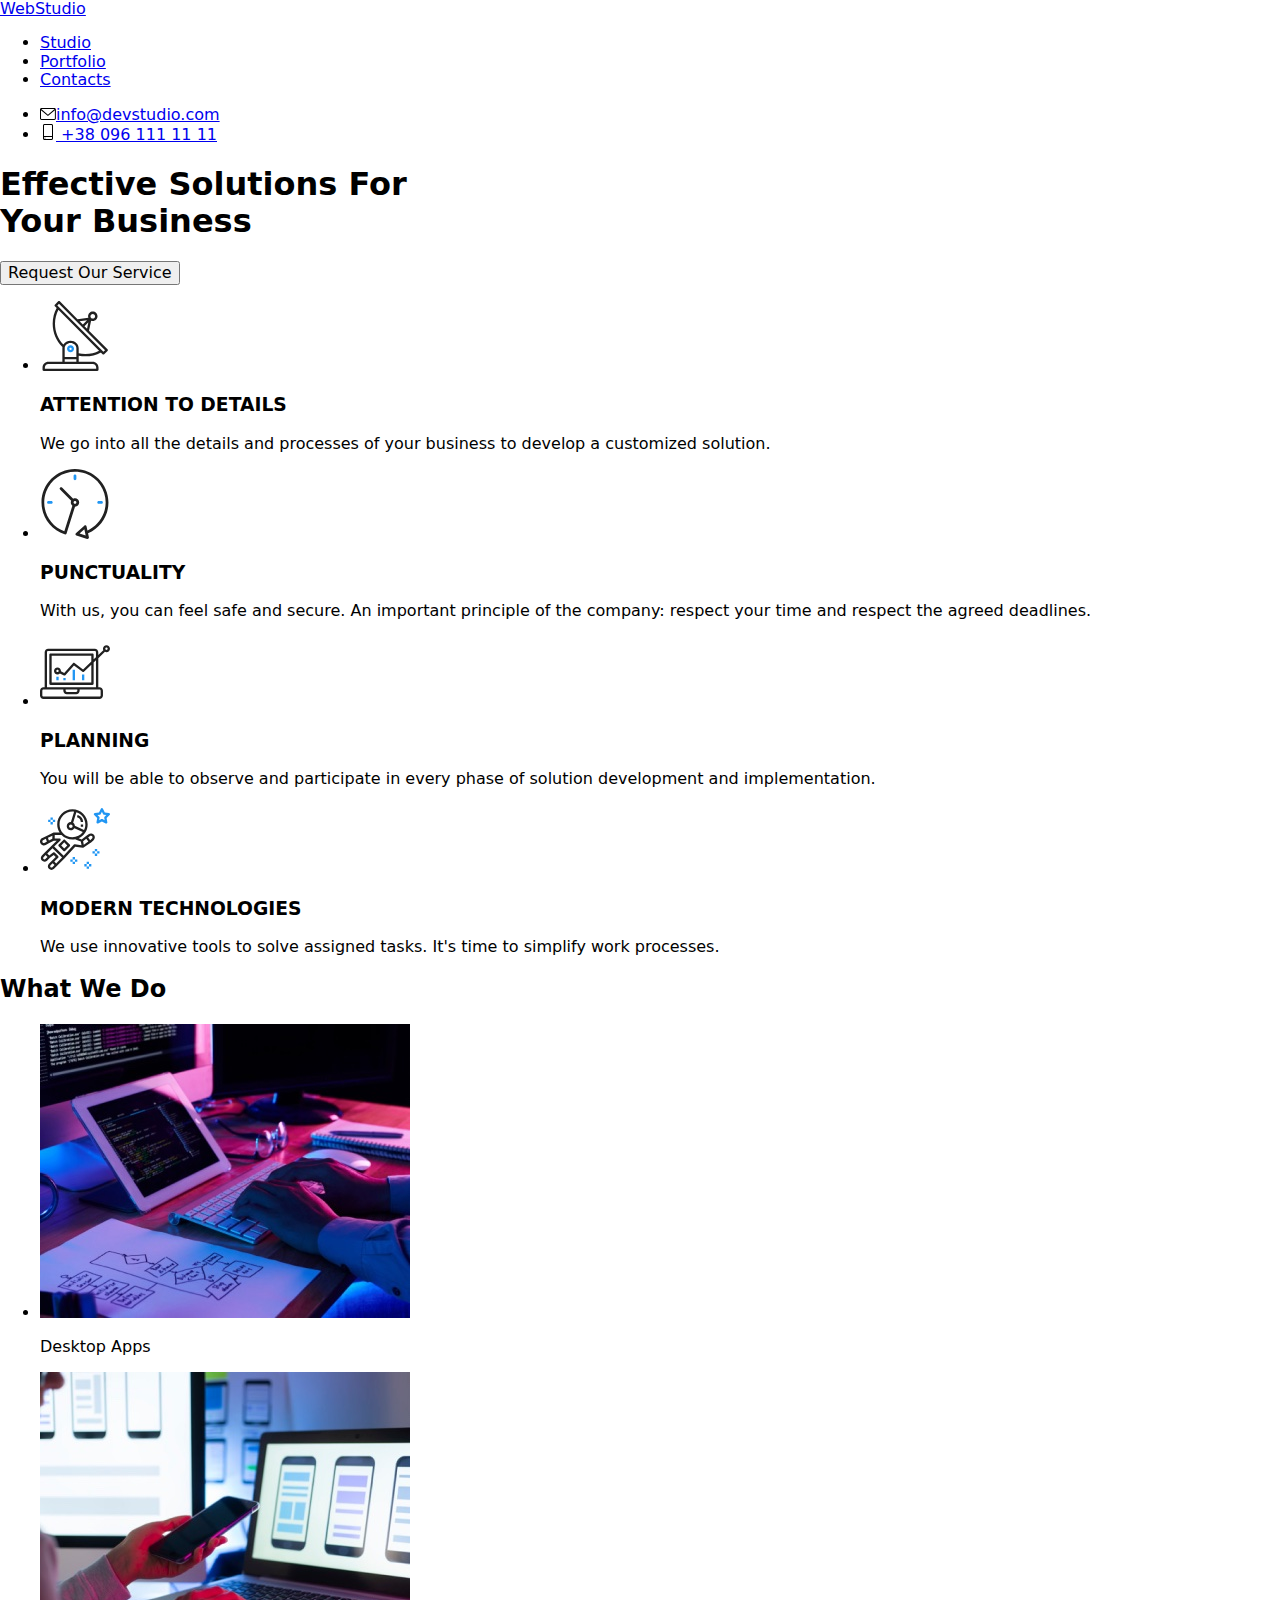
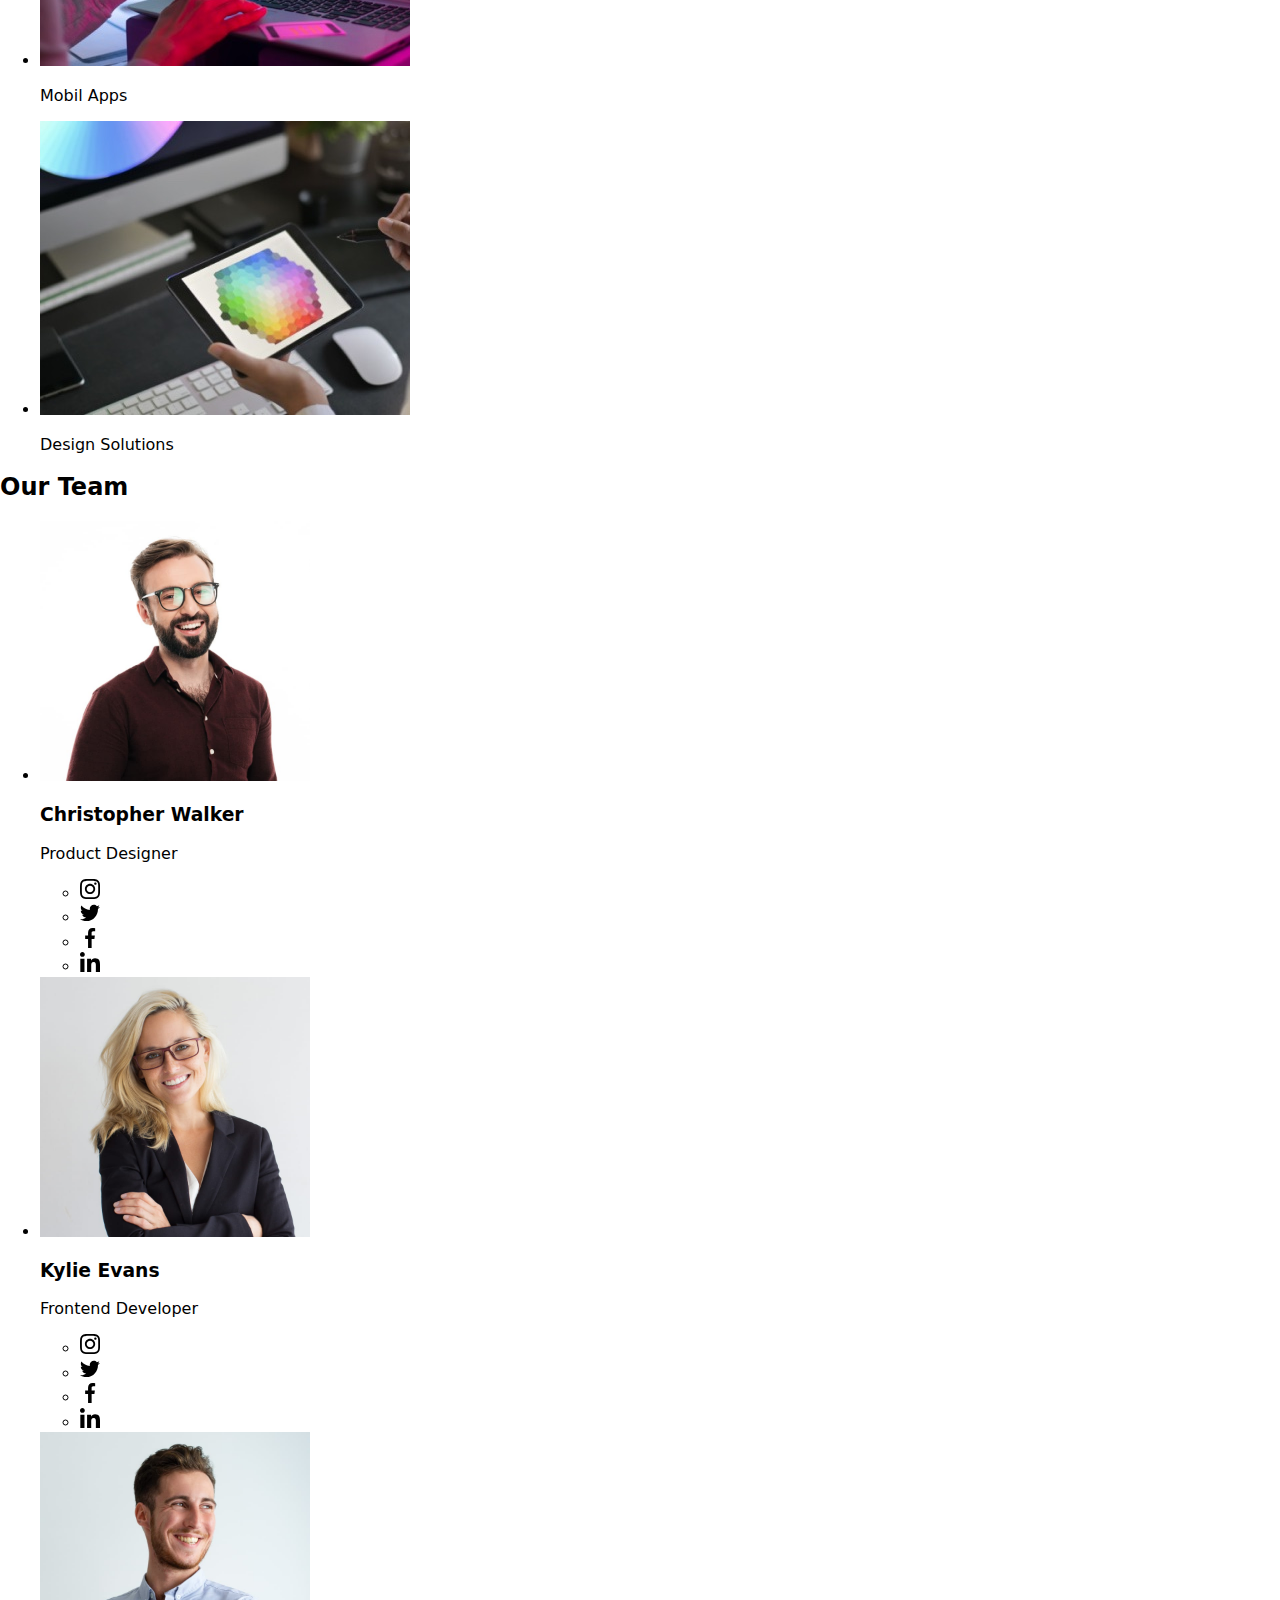
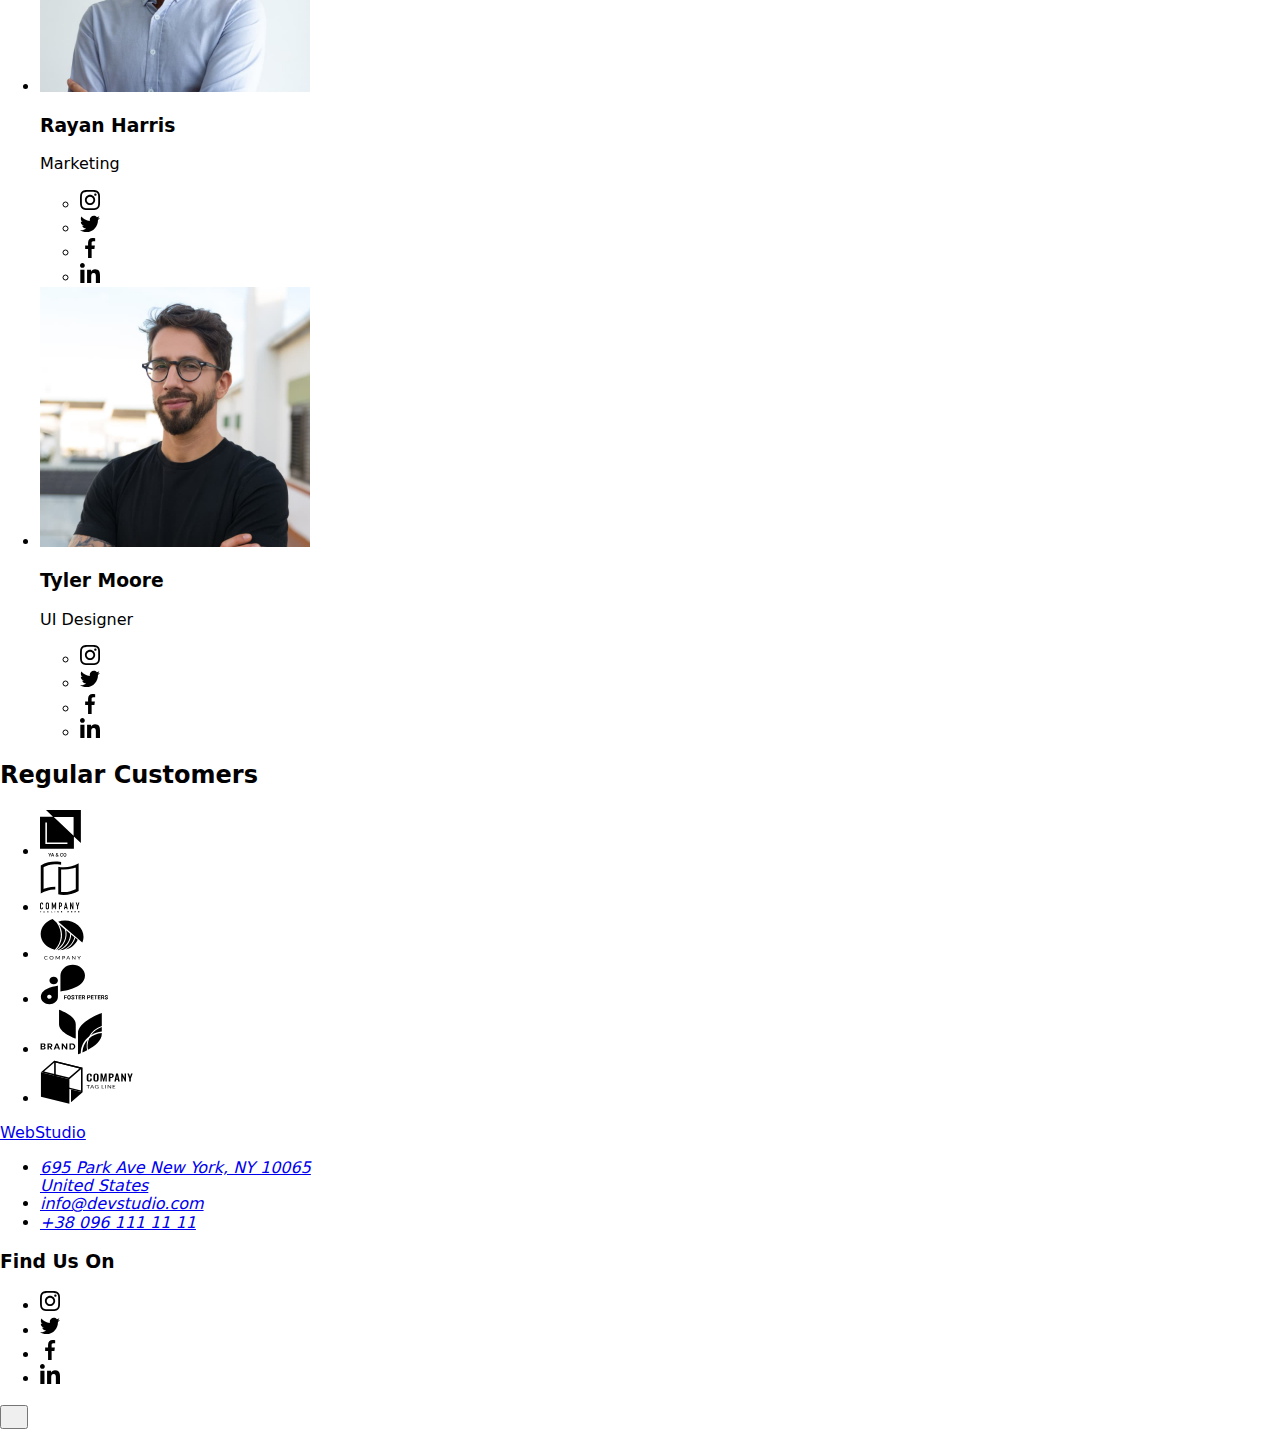
==== index.html @ 442d4e90 "Update index.html" ====
<!DOCTYPE html>
<html lang="en">

<head>
    <meta name="WebStudio" content="Effective Solutions for your Business" />
    <meta charset="UTF-8" />
    <meta http-equiv="X-UA-Compatible" content="IE=edge" />
    <meta name="viewport" content="width=device-width, initial-scale=1.0" />
    <link rel="stylesheet" href="https://cdnjs.cloudflare.com/ajax/libs/modern-normalize/1.0.0/modern-normalize.min.css" />
    <link rel="preconnect" href="https://fonts.googleapis.com" />
    <link rel="preconnect" href="https://fonts.gstatic.com" crossorigin>
    <link href="https://fonts.googleapis.com/css2?family=Raleway:wght@700&family=Roboto:wght@400;500;700;900&display=swap"
        rel="stylesheet" />
    <link rel="stylesheet" href="./css/styles.css"/>
    <title>Effective Solutions for your Business</title>
</head>

<body>

    <header class="header">
        <div class="container nav-container">
            <nav class="navbar-list">
                <a  class="logo link" 
                    href="index.html">WebStudio
                </a>
                <ul class="navbar list">
                    <li class="navbar-item"> 
                        <a class="link navbar-contact-link current-link" 
                          href="./index.html">Studio
                        </a>
                    </li>
                    <li class="navbar-item"> 
                        <a class="link navbar-contact-link" 
                          href="./portfolio.html">Portfolio
                        </a>
                    </li>
                    <li class="navbar-item"> 
                      <a class="link navbar-contact-link" href="#">Contacts</a>
                    </li>
                </ul>
            </nav>

            <ul class="nav-contacts list">
                <li class="header-contact-item">
                  <a class="link header-contact-link header-icon-link" 
                    href="mailto:info@devstudio.com">
                    <svg class="header-icon" width="16" height="12">
                    <use href="./images/icons.svg#icon-envelope"></use>
                    </svg>info@devstudio.com
                  </a>
                </li>
                <li class="header-contact-item">
                  <a class="link header-contact-link header-icon-link" 
                    href="tel:+38 096 111 11 11">
                    <svg class="header-icon" width="16" height="16">
                    <use href="./images/icons.svg#icon-smartphone"></use>
                  </svg> +38 096 111 11 11
                  </a>
                </li>
            </ul>
        </div>
    </header>

    <main>
        <section class="hero section">
          <div class="container hero-container">
            <h1 class="hero-heading">Effective Solutions For <br>Your Business</h1>
              <button class="hero-button form-open" type="button" data-modal-open>Request Our Service</button>
          </div>
        </section>

        <section class="section">
            <div class="container advantages-container">
                <ul class="advantages-list list">
                    <li class="advantages-item">
                      <div class="advantages-icons-box">
                        <svg class="advantages-icons" width="70" height="70">
                            <use href="./images/icons.svg#icon-antenna"></use>
                          </svg>
                        </div>
                        <h3 class="advantages-heading">ATTENTION TO DETAILS</h3>
                        <p class="advantages-detail">We go into all the details and processes of your business to develop a customized solution.
                        </p>
                    </li>
                    <li class="advantages-item">
                      <div class="advantages-icons-box">
                        <svg class="advantages-icons" width="70" height="70">
                          <use href="./images/icons.svg#icon-clock"></use>
                        </svg>
                      </div>
                      <h3 class="advantages-heading">PUNCTUALITY</h3>
                      <p class="advantages-detail">With us, you can feel safe and secure. An important principle of the company: respect your
                        time and respect the agreed
                        deadlines.</p>
                    </li>
                    <li class="advantages-item">
                      <div class="advantages-icons-box">
                        <svg class="advantages-icons" width="70" height="70">
                          <use href="./images/icons.svg#icon-diagram"></use>
                        </svg>
                      </div>
                      <h3 class="advantages-heading">PLANNING</h3>
                      <p class="advantages-detail">You will be able to observe and participate in every phase of solution development and
                        implementation.</p>
                    </li>
                    <li class="advantages-item">
                      <div class="advantages-icons-box">
                        <svg class="advantages-icons" width="70" height="70">
                          <use href="./images/icons.svg#icon-astronaut"></use>
                        </svg>
                      </div>
                      <h3 class="advantages-heading">MODERN TECHNOLOGIES</h3>
                      <p class="advantages-detail">We use innovative tools to solve assigned tasks. It's time to simplify work processes.</p>
                    </li>
                </ul>
            </div>
        </section>

        <section class="section section-no-top-padding">
            <div class="container we-do-container">
                <h2 class="section-heading section-heading-do">What We Do</h2>
                <ul class="we-do-list list">
                  <li class="we-do-item">
                    <img src="./images/wwdo1.jpg"
                      alt="hands at keyboard with design tree and tablet" 
                      width="370" />
                      <p class="we-do-label">Desktop Apps</p>
                  </li>
                  <li class="we-do-item">
                    <img src="./images/wwdo2.jpg"
                      alt="laptop with various design layouts on screen and hands holding smartphone"
                      width="370" />
                      <p class="we-do-label">Mobil Apps</p>
                  </li>
                  <li class="we-do-item">
                    <img src="./images/wwdo3.jpg" 
                      alt="desk with hands holding tablet with color wheel displayed"
                      width="370" />
                      <p class="we-do-label">Design Solutions</p>
                </ul>
            </div>
        </section>

        <section class="section section-team">
            <div class="container team-container">
                <h2 class="section-heading section-heading-team">Our Team</h2>
                <ul class="team-list list">
                  <li class="team-item"> 
                      <img class="team-image" 
                        src=./images/product.jpg 
                        alt=" head shot of smiling employee looking stylish"
                        width="270" /> 
                      <h3 class="team-name">
                        Christopher Walker
                      </h3>
                      <p class="team-title">
                        Product Designer
                      </p>
                      <ul class="socials-list list">
                        <li class="socials-item">
                          <a class="link socials-link" href="#">
                            <svg class="socials-icons" width="20" height="20">
                              <use class="socials-icon" href="./images/icons.svg#icon-instagram"></use>
                            </svg>
                          </a>
                        </li>
                        <li class="socials-item">
                          <a class="link socials-link" href="#">
                            <svg class="socials-icons" width="20" height="20">
                              <use href="./images/icons.svg#icon-twitter"></use>
                            </svg>
                          </a>
                        </li>
                        <li class="socials-item">
                          <a class="link socials-link" href="#">
                            <svg class="socials-icons" width="20" height="20">
                              <use href="./images/icons.svg#icon-facebook"></use>
                            </svg>
                          </a>
                        </li>
                        <li class="socials-item">
                          <a class="link socials-link" href="#">
                            <svg class="socials-icons" width="20" height="20">
                              <use href="./images/icons.svg#icon-linkedin"></use>
                            </svg>
                          </a>
                        </li>
                      </ul>
                  </li>
                  <li class="team-item">
                      <img class="team-image" 
                        src="./images/frontend.jpg" 
                        alt=" head shot of smiling employee looking stylish"
                        width="270" />
                      <h3 class="team-name">
                        Kylie Evans
                      </h3>
                      <p class="team-title">
                        Frontend Developer
                      </p>
                      <ul class="socials-list list">
                        <li class="socials-item">
                          <a class="link socials-link" href="#">
                            <svg class="socials-icons" width="20" height="20">
                              <use href="./images/icons.svg#icon-instagram"></use>
                            </svg>
                          </a>
                        </li>
                        <li class="socials-item">
                          <a class="link socials-link" href="#">
                            <svg class="socials-icons" width="20" height="20">
                              <use href="./images/icons.svg#icon-twitter"></use>
                            </svg>
                          </a>
                        </li>
                        <li class="socials-item">
                          <a class="link socials-link" href="#">
                            <svg class="socials-icons" width="20" height="20">
                              <use href="./images/icons.svg#icon-facebook"></use>
                            </svg>
                          </a>
                        </li>
                        <li class="socials-item">
                          <a class="link link socials-link" href="#">
                            <svg class="socials-icons" width="20" height="20">
                              <use href="./images/icons.svg#icon-linkedin"></use>
                            </svg>
                          </a>
                        </li>
                      </ul>
                  </li>
                  <li class="team-item">
                      <img class="team-image" 
                        src="./images/marketing.jpg" 
                        alt=" head shot of smiling employee looking stylish"
                        width="270" />
                      <h3 class="team-name">
                        Rayan Harris
                      </h3>
                      <p class="team-title">
                        Marketing
                      </p>
                      <ul class="socials-list list">
                        <li class="socials-item">
                          <a class="socials-link" href="#">
                            <svg class="socials-icons" width="20" height="20">
                              <use href="./images/icons.svg#icon-instagram"></use>
                            </svg>
                          </a>
                        </li>
                        <li class="socials-item">
                          <a class="link socials-link" href="#">
                            <svg class="socials-icons" width="20" height="20">
                              <use href="./images/icons.svg#icon-twitter"></use>
                            </svg>
                          </a>
                        </li>
                        <li class="socials-item">
                          <a class="link socials-link" href="#">
                            <svg class="socials-icons" width="20" height="20">
                              <use href="./images/icons.svg#icon-facebook"></use>
                            </svg>
                          </a>
                        </li>
                        <li class="socials-item">
                          <a class="link socials-link" href="#">
                            <svg class="socials-icons" width="20" height="20">
                              <use href="./images/icons.svg#icon-linkedin"></use>
                            </svg>
                          </a>
                        </li>
                      </ul>
                  </li>
                  <li class="team-item">
                      <img class="team-image" 
                        src="./images/uidesign.jpg" 
                        alt=" head shot of smiling employee looking stylish"
                        width="270" />
                      <h3 class="team-name">
                        Tyler Moore
                      </h3>
                      <p class="team-title">
                         UI Designer
                      </p>
                      <ul class="socials-list list">
                        <li class="socials-item">
                          <a class="link socials-link" href="#">
                            <svg class="socials-icons" width="20" height="20">
                              <use href="./images/icons.svg#icon-instagram"></use>
                            </svg>
                          </a>
                        </li>
                        <li class="socials-item">
                          <a class="link socials-link" href="#">
                            <svg class="socials-icons" width="20" height="20">
                              <use href="./images/icons.svg#icon-twitter"></use>
                            </svg>
                          </a>
                        </li>
                        <li class="socials-item">
                          <a class="link socials-link" href="#">
                            <svg class="socials-icons" width="20" height="20">
                              <use href="./images/icons.svg#icon-facebook"></use>
                            </svg>
                          </a>
                        </li>
                        <li class="socials-item">
                          <a class="link socials-link" href="#">
                            <svg class="socials-icons" width="20" height="20">
                              <use href="./images/icons.svg#icon-linkedin"></use>
                            </svg>
                          </a>
                        </li>
                      </ul>
                  </li>
                </ul>
            </div>
        </section>

        <section class="section section-clients">
          <div class="container clients-container">
            <h2 class="section-heading section-heading-clients">Regular Customers</h2>
            <ul class="clients-list list">
              <li class="clients-item">
                <a href="#" class="link clients-link">
                  <svg class="clients-icon" width="41" height="47">
                      <use href="./images/icons.svg#icon-yacoone"></use>
                    </svg>
                  </a>
              </li>
              <li class="clients-item">
                <a href="#" class="link clients-link">
                  <svg class="clients-icon" width="40" height="52">
                    <use href="./images/icons.svg#icon-clienttwo"></use>
                  </svg>
                </a>
              </li>
              <li class="clients-item">
                  <a href="#" class="link clients-link">
                    <svg class="clients-icon" width="44" height="42">
                      <use href="./images/icons.svg#icon-clientthree"></use>
                    </svg>
                  </a>
              </li>
              <li class="clients-item">
                  <a href="#" class="link clients-link">
                    <svg class="clients-icon" width="85" height="41">
                      <use href="./images/icons.svg#icon-fosterpetersfour"></use>
                    </svg>
                  </a>
              </li>
              <li class="clients-item">
                  <a href="#" class="link clients-link">
                    <svg class="clients-icon" width="63" height="46">
                      <use href="./images/icons.svg#icon-clientfive"></use>
                    </svg>
                  </a>
              </li>
              <li class="clients-item">
                  <a href="#" class="link link clients-link">
                    <svg class="clients-icon" width="94" height="44">
                      <use href="./images/icons.svg#icon-clientsix"></use>
                    </svg>
                  </a>
              </li>
            </ul>
          </div>
        </section>

    </main>
    
<footer class="footer">
  <div class="container footer-container">
    <div class="footer-logo-box">
      <a class="link logo logo-footer" href="index.html">WebStudio
      </a>
      <address class="address">
        <ul class="list-address list">
          <li>
            <a class="link footer-address-link" href="#">695 Park Ave New York, NY 10065<br>United States</a>
          </li>
          <li>
            <a class="link footer-address-link" href="mailto:info@devstudio.com">info@devstudio.com</a>
          </li>
          <li>
            <a class="link footer-address-link" href="tel:+38 096 111 11 11"> +38 096 111 11 11</a>
          </li>
        </ul>
    </div>
    <div class="footer-icon-box">
      <h3 class="footer-header">Find Us On</h3>
      <ul class="footer-socials-list list">
        <li class="footer-socials-item">
          <a class="link footer-socials-link" href="#">
            <svg class="footer-socials-icon" width="20" height="20">
              <use href="./images/icons.svg#icon-instagram"></use>
            </svg>
          </a>
        </li>
        <li class="footer-socials-item">
          <a class="link footer-socials-link" href="#">
            <svg class="footer-socials-icon" width="20" height="20">
              <use href="./images/icons.svg#icon-twitter"></use>
            </svg>
          </a>
        </li>
        <li class="footer-socials-item">
          <a class="link footer-socials-link" href="#">
            <svg class="footer-socials-icon" width="20" height="20">
              <use href="./images/icons.svg#icon-facebook"></use>
            </svg>
          </a>
        </li>
        <li class="footer-socials-item">
          <a class="link footer-socials-link" href="#">
            <svg class="footer-socials-icon" width="20" height="20">
              <use href="./images/icons.svg#icon-linkedin"></use>
            </svg>
          </a>
        </li>
        </ul>
      </div>
     </address>
    </div>
</footer>

  <div class="backdrop is-hidden" data-modal>
    <div class="modal-content">
      <button type="button" class="form-close button" data-modal-close="">
        <svg class="close" width="12" height="10">
        <use href="./images/icons.svg#icon-close"></use>
      </svg>
      </button>
    </div>
  </div>

  <script src="./js/modal.js"></script>
</body>

</html>
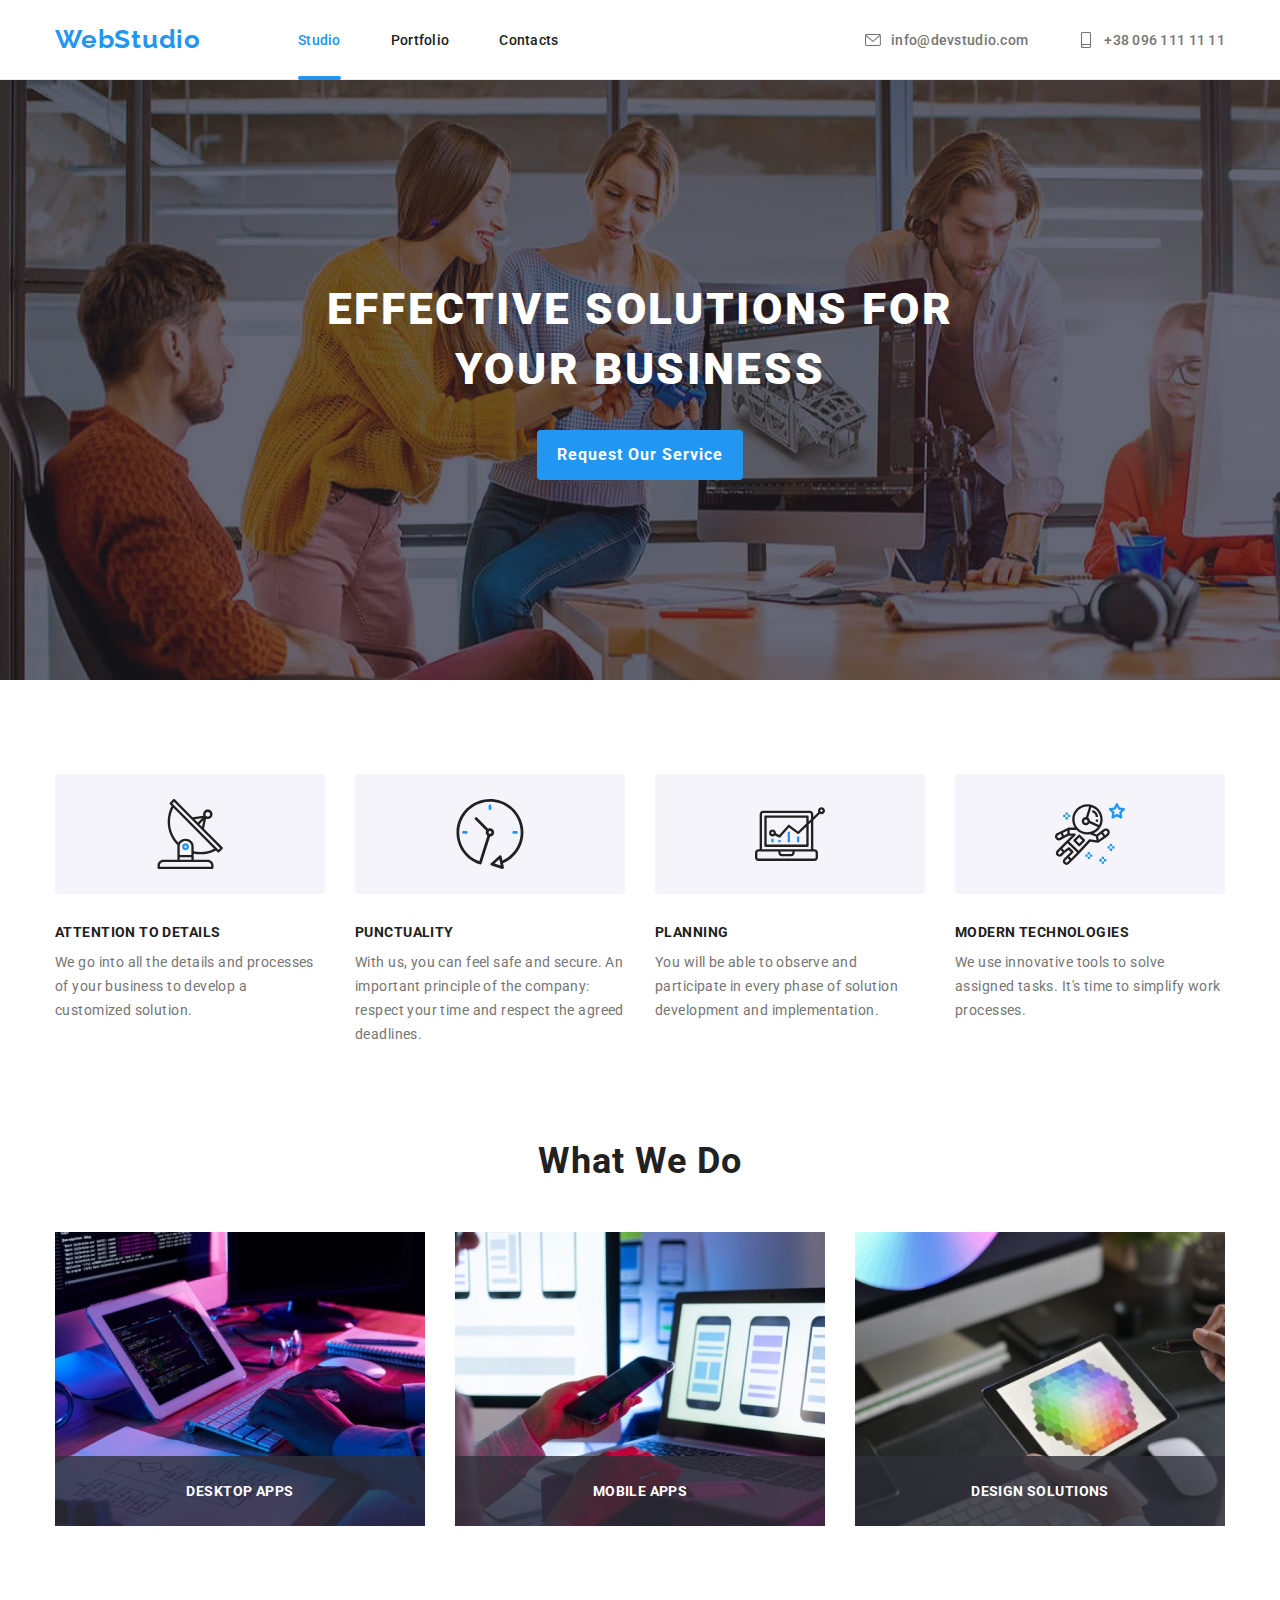
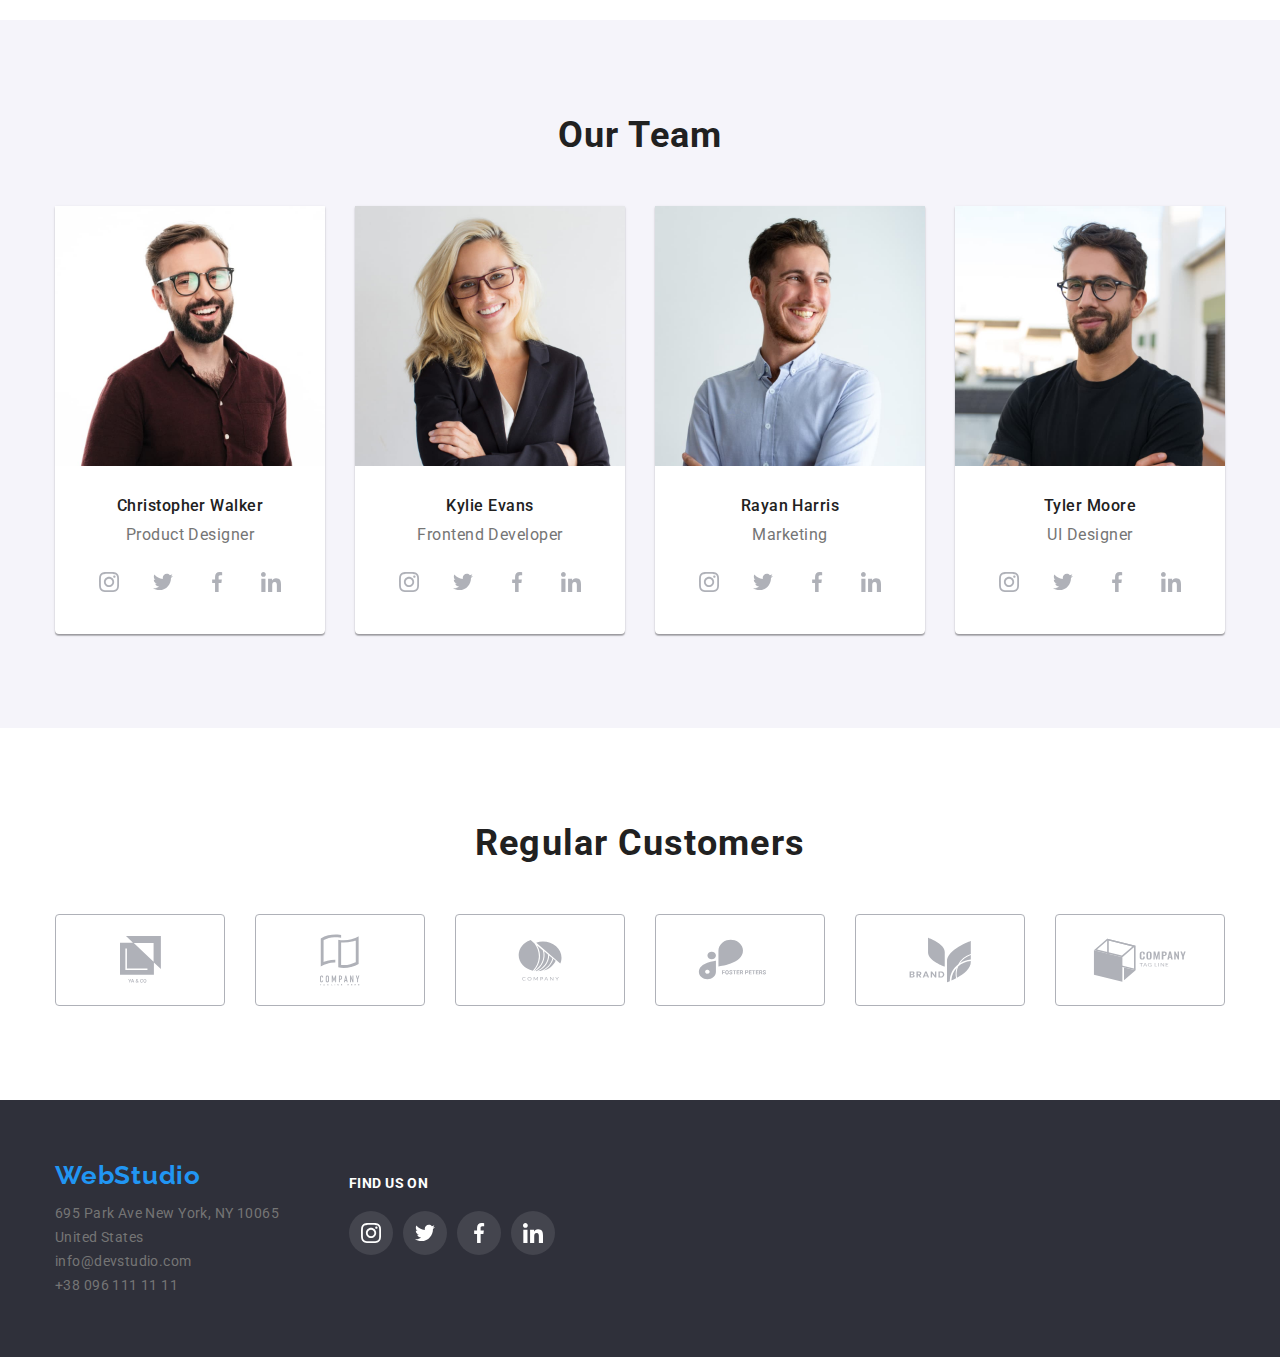
==== commit 7c3e0ede: "Update index.html" ====
--- a/index.html
+++ b/index.html
@@ -130,7 +130,7 @@
                     <img src="./images/wwdo2.jpg"
                       alt="laptop with various design layouts on screen and hands holding smartphone"
                       width="370" />
-                      <p class="we-do-label">Mobil Apps</p>
+                      <p class="we-do-label">Mobile Apps</p>
                   </li>
                   <li class="we-do-item">
                     <img src="./images/wwdo3.jpg" 
--- a/css/styles.css
+++ b/css/styles.css
@@ -0,0 +1,740 @@
+/* doc styles*/
+
+:focus{
+    outline: none;
+  }
+  /* hero hover button color   #188CE8  */
+  
+  :root{
+   --main-color: #212121;
+   --sub-color:#757575;
+   --icon-color: #AFB1B8;
+   --sub-font-size: 16px;
+   --main-background-color:#FFFFFF;
+   --sub-background-color: #F5F4FA;
+   --dark-accent-color: #2196F3;
+   --light-accent-color:#FFFFFF;
+  }
+  
+  body{
+    font-family: Roboto, sans-serif;
+    font-style: normal;
+    font-size: 14px;
+    color: var(--main-color);
+    font-size: var(--main-font-size);
+    background-color: var(--main-background-color);
+  }
+  
+  /* default styles*/
+  
+  h1,
+  h2,
+  h3,
+  h4,
+  h5,
+  h6,
+  p {
+    margin: 0;
+  }
+  
+  html {
+    box-sizing: border-box;
+  }
+  
+  *,
+  *::after,
+  *::before {
+    box-sizing: inherit;
+  }
+  
+  img {
+    display: block;
+    max-width: 100%;
+    height: auto;
+  }
+  
+  address {
+    font-style: normal;
+  }
+  
+  .link {
+    text-decoration: none;
+    color: inherit;
+  }
+  
+  .list {
+    list-style: none;
+    padding: 0;
+    margin: 0;
+  }
+   /*specific styles*/
+  
+  .container{
+    width:1200px;
+    margin: 0 auto;
+    padding: 0 15px;
+  }
+  
+  .section{
+    padding-top:94px;
+    padding-bottom:94px;
+  }
+  
+  .header{
+    border-bottom: 1px solid #ECECEC;
+  }
+  
+  .nav-container{
+    display: flex;
+    align-items: center;
+    justify-content: space-between;
+  }
+  
+  .navbar-list{
+    display: flex;
+    align-items: center;
+  }
+  
+  .navbar-item:not(:last-child){
+  margin-right: 50px;
+  }
+  
+  .navbar{
+    display:flex;
+    margin-left: 97px;
+  }
+  
+  .navbar-item{
+    align-items: center;
+  }
+  .nav-contacts{
+    display: flex;
+  }
+  
+  .header-contact-item:not(:last-child) {
+    margin-right: 50px;
+  }
+  
+  .header-contact-item,
+  .navbar-item{
+    display: block;
+  }
+  
+  .logo{
+    font-family: Raleway, sans-serif;
+    font-size:  26px;
+    font-weight: 700;
+    color: var(--dark-accent-color);
+    line-height: 31px;
+    letter-spacing: 0.03em;
+  }
+  
+  .navbar-contact-link{
+    padding: 32px 0 31px 0;
+    font-weight: 500;
+    font-size:14px;
+    line-height: 16px;
+    letter-spacing: 0.02em;
+    transition-property: color;
+    transition-duration: 250ms ;
+    transition-timing-function: cubic-bezier(0.4, 0, 0.2, 1);
+  }
+  
+  /* .header-icon-link{
+    display: flex;
+    align-items: center;
+    justify-content:center;
+    color:var(--sub-color);
+    cursor:pointer;
+    transition-property: color;
+    transition-duration: 250ms;
+    transition-timing-function: cubic-bezier(0.4, 0, 0.2, 1);
+  } */
+  
+  .header-icon{
+    fill:currentColor;
+    margin-right: 10px;
+  }
+  
+  .current-link,
+  .navbar-contact-link:focus, 
+  .header-contact-link:focus,
+  .header-icon-link:focus,
+  .navbar-contact-link:hover,
+  .header-contact-link:hover,
+  .header-icon-link:hover{
+  color: var(--dark-accent-color);
+  }
+   
+  .navbar-item{
+    display:flex;
+  } 
+  
+  .navbar-contact-link{
+    position: relative;
+    transition-property: color;
+    transition-duration: 250ms;
+    transition-timing-function: cubic-bezier(0.4, 0, 0.2, 1);
+  
+  }
+  
+  .header-contact-link{
+    display:flex;
+    align-items:center;
+    color: var(--sub-color);
+    padding: 32px 0 31px 0;
+    font-weight:500;
+    font-size:14px;
+    line-height: 16px;
+    letter-spacing: 0.02em;
+    transition-property: color;
+    transition-duration: 250ms;
+    transition-timing-function: cubic-bezier(0.4, 0, 0.2, 1);
+  }
+  
+  .current-link::after{
+    position: absolute;
+    display:inline-block;
+    left: 0;
+    bottom: -1px;
+    background-color: var(--dark-accent-color);
+    content: "";
+    width: 100%;
+    height:4px;
+    border-radius: 2px;
+  }
+  
+  .hero-button:focus,
+  .hero-button:hover{
+    background-color: #188CE8;
+  }
+  
+  .form-close:hover,
+  .form-close:focus{
+    fill: var(--dark-accent-color);
+  }
+  
+  .socials-link:focus,
+  .socials-link:hover{
+    background-color: var(--dark-accent-color);
+    color: var(--light-accent-color)
+  }
+  
+  
+  .clients-linkfocus,
+  .clients-link:hover {
+    border: 1px solid #2196F3;
+    color: var(--dark-accent-color);
+  
+  }
+  
+  .filter-button:focus,
+  .filter-button:hover {
+    background-color:var(--dark-accent-color);
+    box-shadow: 0px 3px 1px rgba(0, 0, 0, 0.1), 
+    0px 1px 2px rgba(0, 0, 0, 0.08), 
+    0px 2px 2px rgba(0, 0, 0, 0.12);
+  }
+  
+  .footer-socials-link:hover,
+  .footer-socials-link:focus{
+    background-color: var(--dark-accent-color);
+  }
+  
+  .footer-address-link:focus,
+  .filter-button:focus,
+  .footer-address-link:hover,
+  .filter-button:hover{
+    color: var(--light-accent-color);
+  }
+  
+  
+  
+  .hero-container{
+    display: flex;
+    flex-direction: column;
+    justify-content: center;
+    align-items: center;
+  }
+  
+  .hero{
+    padding:200px 0;
+    background-color: #2F303A;
+    background-image:
+      linear-gradient(rgba(47, 48, 58, 0.4), rgba(47, 48, 58, 0.4)), 
+      url(../images/hero-img.jpg);
+  }
+  
+  .hero-heading{
+    font-weight: 900;
+    font-size: 44px;
+    line-height: 136%;
+    text-align: center;
+    letter-spacing: 0.06em;
+    text-transform: uppercase;
+    color: #FFFFFF;
+    margin-bottom:30px;
+  }
+  
+  .hero-button{
+    font-family: Roboto, sans-serif;
+    background-color: #2196F3;
+    color: #FFFFFF;
+    font-weight: 700;
+    line-height: 30px;
+    display: flex;
+    align-items: center;
+    justify-content: center;
+    padding: 10px 20px;
+    letter-spacing: 0.06em;
+    border-radius: 4px;
+    border: none;
+    cursor:pointer;
+    transition-property: background-color;
+    transition-duration: 250ms;
+    transition-timing-function: cubic-bezier(0.4, 0, 0.2, 1);
+  }
+  
+  .backdrop{
+    display: flex;
+    justify-content: center;
+    align-items: center;
+    position: fixed;
+    width: 100%;
+    height: 100%;
+    left: 0px;
+    top: 0px;
+    background: rgba(0, 0, 0, 0.2);
+    transition-property: visibility, opacity;
+    transition-duration: 250ms;
+    transition-timing-function: cubic-bezier(0.4, 0, 0.2, 1);
+  }
+  
+  .modal-content{
+    position: relative;
+    width: 528px;
+    height: 581px;
+    background: var(--main-background-color);
+    box-shadow: 0px 1px 3px rgba(0, 0, 0, 0.12), 0px 1px 1px rgba(0, 0, 0, 0.14), 0px 2px 1px rgba(0, 0, 0, 0.2);
+    border-radius: 4px;
+    transition-property: background-color, box-shadow, border-radius;
+    transition-duration: 250ms;
+    transition-timing-function: cubic-bezier(0.4, 0, 0.2, 1);
+  }
+  
+  .form-close{
+  position: absolute;
+  right:10px;
+  top:10px;
+  height:30px;
+  width:30px;
+  border-radius: 50%;
+  background-color: var(--main-background-color);
+  border: 1px solid rgba(0, 0, 0, 0.1);
+  cursor:pointer;
+  transition-property: fill;
+  transition-duration: 250ms;
+  transition-timing-function: cubic-bezier(0.4, 0, 0.2, 1);
+  
+  }
+  
+  .is-hidden{
+  visibility:hidden;
+  opacity: 0;
+  }
+  
+  .advantages-list{
+    display: flex;
+  }
+  
+  .advantages-item:not(:last-child){
+    margin-right: 30px;
+  }
+  
+  .advantages-item{
+    width: 270px
+  }
+  
+  .advantages-icons-box{
+    display: flex;
+    justify-content: center;
+    align-items: center;
+    width: 270px;
+    height: 120px;
+    background: var(--sub-background-color);
+    border-radius: 4px;
+    margin-bottom:30px;
+    
+  }
+  
+  .advantages-heading{
+    font-weight: 700;
+    line-height: 16px;
+    font-size: 14px;
+    letter-spacing: 0.03em;
+    text-transform: uppercase;
+    margin-bottom:10px;
+  }
+  
+  .advantages-detail{
+      font-weight: 400;
+      line-height: 24px;
+      font-size: 14px;
+      letter-spacing: 0.03em;
+      color: var(--sub-color)
+  }
+  
+  .we-do-container{
+    display:flex;
+    flex-direction: column;
+  }
+  
+  .section-no-top-padding{
+    padding-top: 0;
+  }
+  
+  .we-do-list {
+    display:flex;
+    justify-content: center;
+  }
+  
+  .we-do-item:not(:last-child){
+    margin-right: 30px;
+  }
+  
+  .we-do-item{
+    position:relative;
+  }
+  
+  .we-do-label{
+    font-weight: 700;
+    font-size: 14px;
+    line-height: 16px;
+    text-align: center;
+    letter-spacing: 0.03em;
+    text-transform: uppercase;
+    color: var(--light-accent-color);
+    position: absolute;
+    background: rgba(47, 48, 58, 0.8);
+    padding: 27px 0px;
+    bottom: 0;
+    left: 0;
+    right: 0;
+    white-space:nowrap;
+  }
+  
+  .section-heading{
+    display: flex;
+    justify-content: center;
+    margin-bottom: 50px;
+    font-weight: 700;
+    font-size: 36px;
+    line-height: 42px;
+    text-align: center;
+    letter-spacing: 0.03em;
+  }
+  
+  .team-container{
+    display: flex;
+    flex-direction: column;
+  }
+  
+  .section-heading-team,
+  .team-list{
+    display:flex;
+    justify-content: center;
+    align-items: center;
+  }
+  
+  .team-item:not(:last-child){
+    margin-right: 30px;
+  }
+  
+  .team-image{
+    margin-bottom: 30px;
+  }
+  
+  .team-item {
+    display:flex;
+    flex-direction: column;
+    padding-bottom: 30px;
+    background-color: var(--main-background-color);
+    box-shadow: 0px 1px 3px rgba(0, 0, 0, 0.12), 
+    0px 1px 1px rgba(0, 0, 0, 0.14), 
+    0px 2px 1px rgba(0, 0, 0, 0.2);
+    border-radius: 0px 0px 4px 4px;
+  }
+  
+  .section-team{
+    background-color: var(--sub-background-color);
+  }
+  
+  .team-name{
+    font-weight: 500;
+    font-size: var(--sub-font-size);
+    line-height: 19px;
+    text-align: center;
+    letter-spacing: 0.03em;
+    margin-bottom: 10px;
+  }
+  
+  .team-title{
+    font-weight: 400;
+    font-size: var(--sub-font-size);
+    line-height: 19px;
+    text-align: center;
+    letter-spacing: 0.03em;
+    color: var(--sub-color);
+    margin-bottom:16px;
+  }
+  
+  .socials-list{
+    display:flex;
+    justify-content: center;
+    align-items: center;
+    padding:0;
+  }
+  
+  .socials-link{
+    display:flex;
+    justify-content: center;
+    align-items: center;
+    height: 44px;
+    width: 44px;
+    border-radius: 50%;
+    background-color: var(--main-background-color);
+    color: var(--icon-color);
+    transition-property: color, background-color;
+    transition-duration: 250ms;
+    transition-timing-function: cubic-bezier(0.4, 0, 0.2, 1);
+  }
+  
+  .socials-item:not(:last-child){
+    margin-right: 10px;
+  }
+  
+  .socials-icons{
+    fill:currentColor;
+  }
+  
+  .clients-list{
+    display:flex;
+    justify-content: center;
+    align-items: center;
+  }
+  
+  .clients-link{
+    display: flex;
+    justify-content: center;
+    align-items: center;
+    width: 170px;
+    height: 92px;
+    border: 1px solid var(--icon-color);
+    border-radius: 4px;
+    color:var(--icon-color);
+    transition-property: border, color;
+    transition-duration: 250ms;
+    transition-timing-function: cubic-bezier(0.4, 0, 0.2, 1);
+  }
+  
+  .clients-item:not(:last-child){
+    margin-right: 30px;
+  }
+  
+  .clients-icon {
+    fill: currentColor;
+  }
+  
+  .filters{
+    display: flex;
+    justify-content: center;
+    margin-bottom:50px;
+  }
+  
+  .filter-item:not(:last-child){
+    margin-right: 8px;
+  }
+  
+  .project-list{
+    display: flex;
+    flex-wrap: wrap;
+    margin-left:-30px;
+    margin-top:-30px;
+  }
+    
+  .project-item{
+      margin-left: 30px;
+      margin-top: 30px;
+      background: #FFFFFF;
+  }
+  
+  .project-wrapper{
+     display: flex;
+     flex-direction: column;
+     padding:20px 24px;
+     border: 1px solid #EEEEEE;
+     border-top:none;
+  }
+  
+  .filter-button{
+    font-family: Roboto, sans-serif;
+    background-color: #F5F4FA;
+    padding: 6px 26px;
+    border: none;
+    cursor: pointer;
+    border-radius: 4px;
+    font-weight: 500;
+    font-size: var(--sub-font-size);
+    line-height: 26px;
+    text-align: center;
+    letter-spacing: 0.03em;
+    transition-property: color, background-color, box-shadow;
+    transition-duration: 250ms;
+    transition-timing-function: cubic-bezier(0.4, 0, 0.2, 1);
+  }
+  
+  .filter-current{
+    background-color: var(--dark-accent-color);
+    color: var(--light-accent-color);
+    box-shadow: 0px 3px 1px rgba(0, 0, 0, 0.1), 
+    0px 1px 2px rgba(0, 0, 0, 0.08), 
+    0px 2px 2px rgba(0, 0, 0, 0.12);
+  }
+  
+  .project-heading{
+    font-weight: 700;
+    font-size: 18px;
+    line-height: 36px;
+    letter-spacing: 0.06em;
+  }
+  
+  .project-filter{
+    font-weight: 400;
+    font-size: var(--sub-font-size);
+    line-height: 30px;
+    letter-spacing: 0.03em;
+    color: var(--sub-color);
+  }
+  
+  .project-link {
+    display: block;
+    transition-property: box-shadow,transform;
+    transition-duration: 250ms;
+    transition-timing-function: cubic-bezier(0.4, 0, 0.2, 1);
+  }
+  
+  .project-link:focus,
+  .project-link:hover {
+    box-shadow: 0px 1px 1px rgba(0, 0, 0, 0.12),
+      0px 4px 4px rgba(0, 0, 0, 0.06),
+      1px 4px 6px rgba(0, 0, 0, 0.16);
+  }
+  
+  .project-description {
+    position: relative;
+    width: 370px;
+    height: 294px;
+    overflow:hidden;
+    transition-property: transform;
+    transition-duration: 250ms;
+    transition-timing-function: cubic-bezier(0.4, 0, 0.2, 1);
+  }
+  
+  .project-overlay {
+    position: absolute;
+    top: 0;
+    left: 0;
+    font-weight: 400;
+    font-size: 18px;
+    line-height: 28px;
+    letter-spacing: 0.03em;
+    padding: 63px 24px 91px 24px;
+    color: var(--light-accent-color);
+    background-color: rgba(33, 150, 243, 0.9);
+    transform: translateY(294px);
+  transition-property: transform;
+    transition-duration: 250ms;
+    transition-timing-function: cubic-bezier(0.4, 0, 0.2, 1);
+  }
+  
+  .project-description:hover .project-overlay{
+    transform: translateY(0px);
+  }
+  
+  .project-link:focus .project-overlay{
+    transform: translateY(0px);
+  }
+  
+  .footer{
+    background-color: #2F303A;
+    padding: 60px 0;
+  }
+  
+  .footer-container{
+    display: flex;
+    justify-content: flex-start;
+  }
+  
+  .logo-footer{
+    display:block;
+    margin-bottom: 10px;
+  
+  }
+  
+  .footer-address-link{
+    color: var(--sub-color);
+    font-weight: 400;
+    line-height: 24px;
+    font-size:14px;
+     letter-spacing: 0.03em;
+    transition-property: color;
+    transition-duration: 250ms;
+    transition-timing-function: cubic-bezier(0.4, 0, 0.2, 1);
+  }
+  
+  .footer-icon-box{
+    margin-left:70px;
+  }
+  
+  .footer-header{
+    font-weight: 700;
+    font-size: 14px;
+    line-height: 16px;
+    letter-spacing: 0.03em;
+    text-transform: uppercase;
+    color: var(--light-accent-color);
+    margin-top: 15px; 
+  }
+  
+  .footer-socials-list {
+    display: flex;
+    justify-content: center;
+    align-items: center;
+    margin-top:20px;
+  }
+  
+  .footer-socials-item{
+    display: flex;
+  }
+  
+  .footer-socials-link {
+    display: flex;
+    justify-content: center;
+    align-items: center;
+    height: 44px;
+    width: 44px;
+    border-radius: 50%;
+    background-color: rgba(255, 255, 255, 0.1);
+    color:#FFFFFF;
+    transition-property: background-color;
+    transition-duration: 250ms;
+    transition-timing-function: cubic-bezier(0.4, 0, 0.2, 1);
+  } 
+  
+  .footer-socials-item:not(:last-child){
+    margin-right:10px;
+  }
+  
+  .footer-socials-icon{
+    fill:currentColor;
+  }